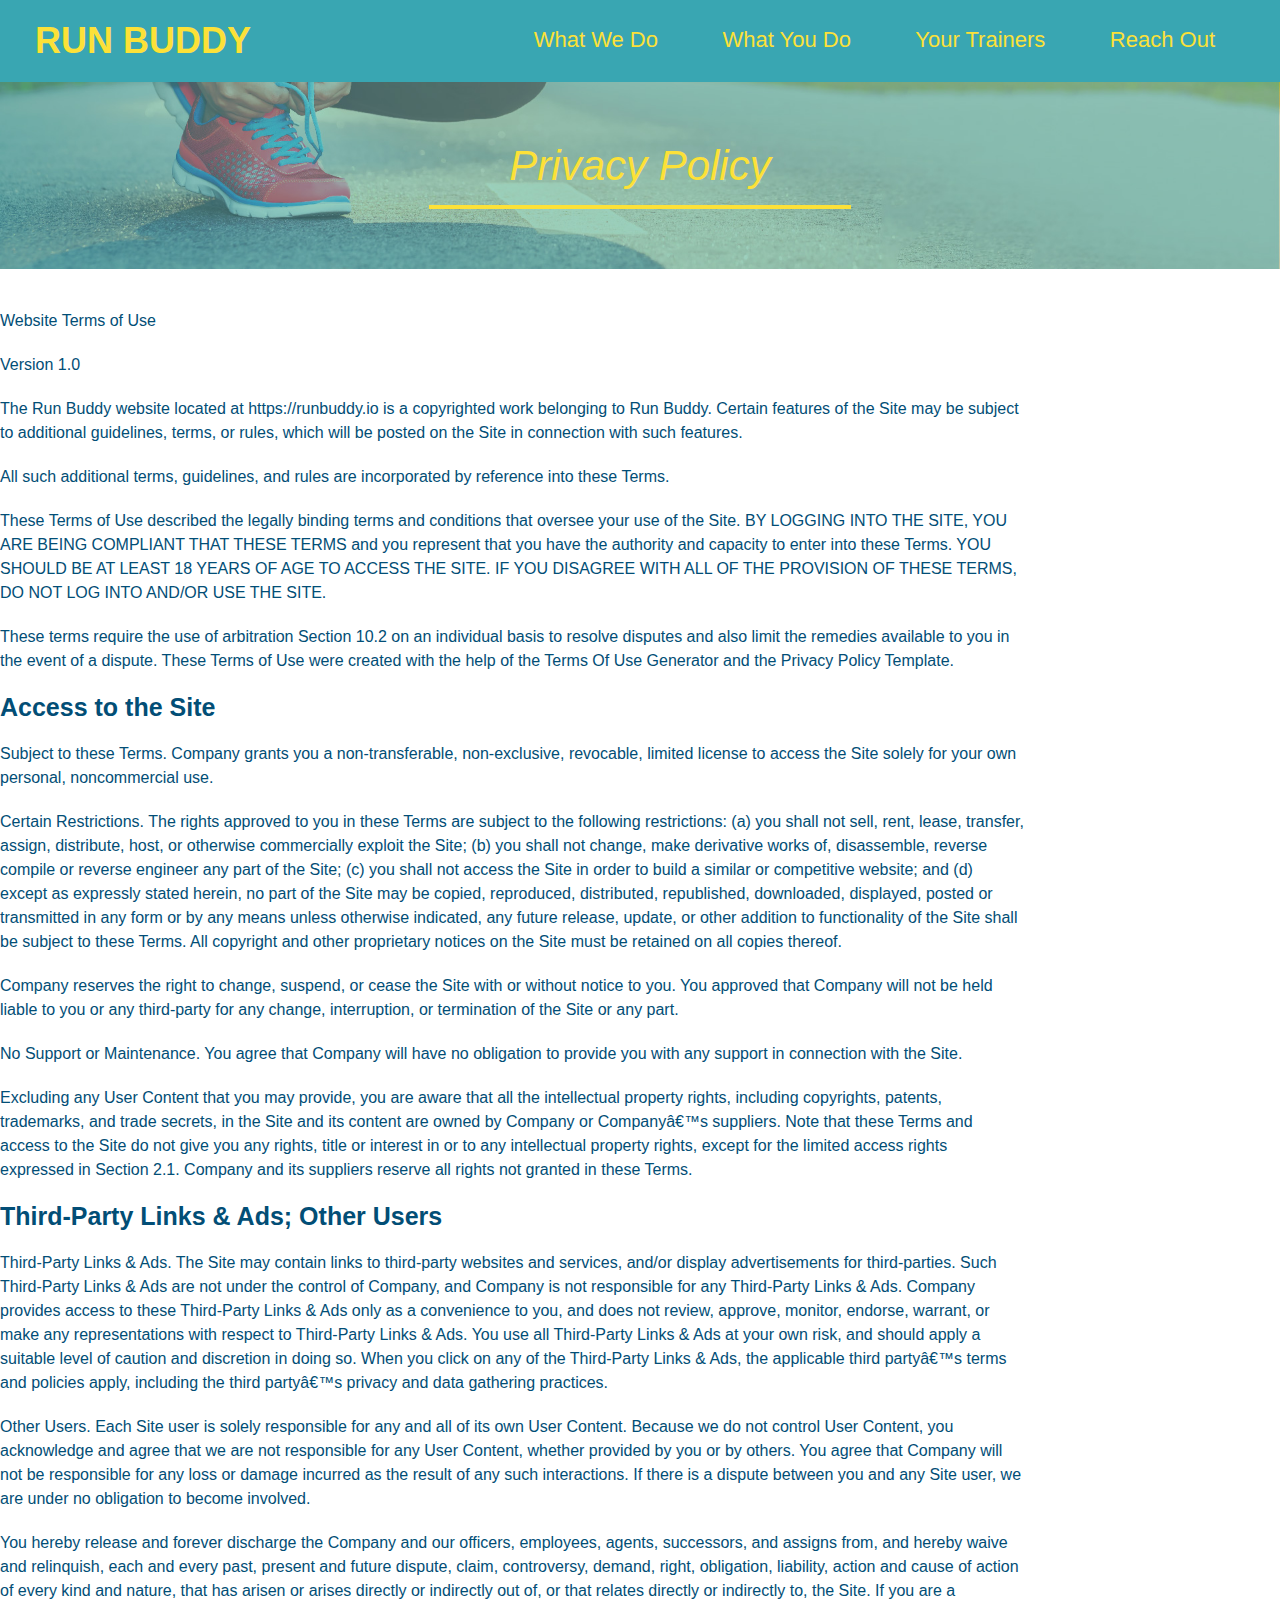
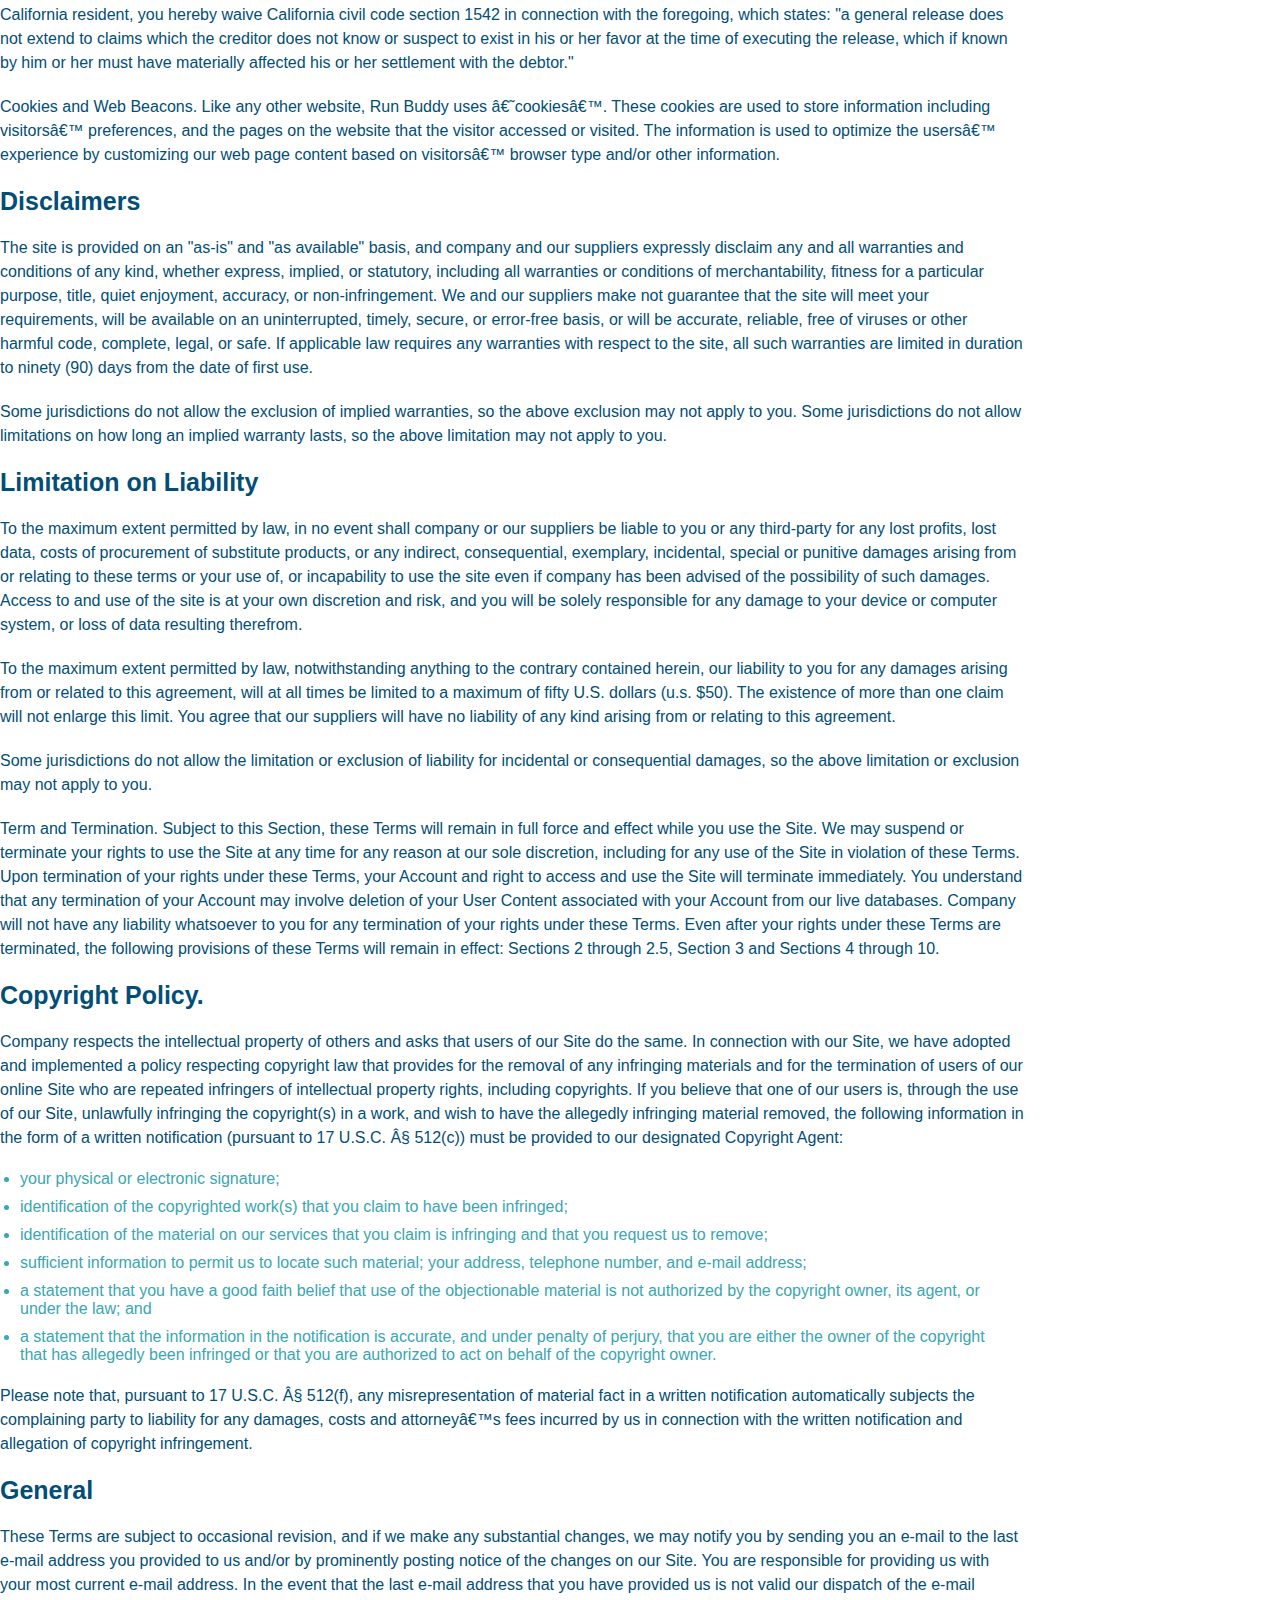
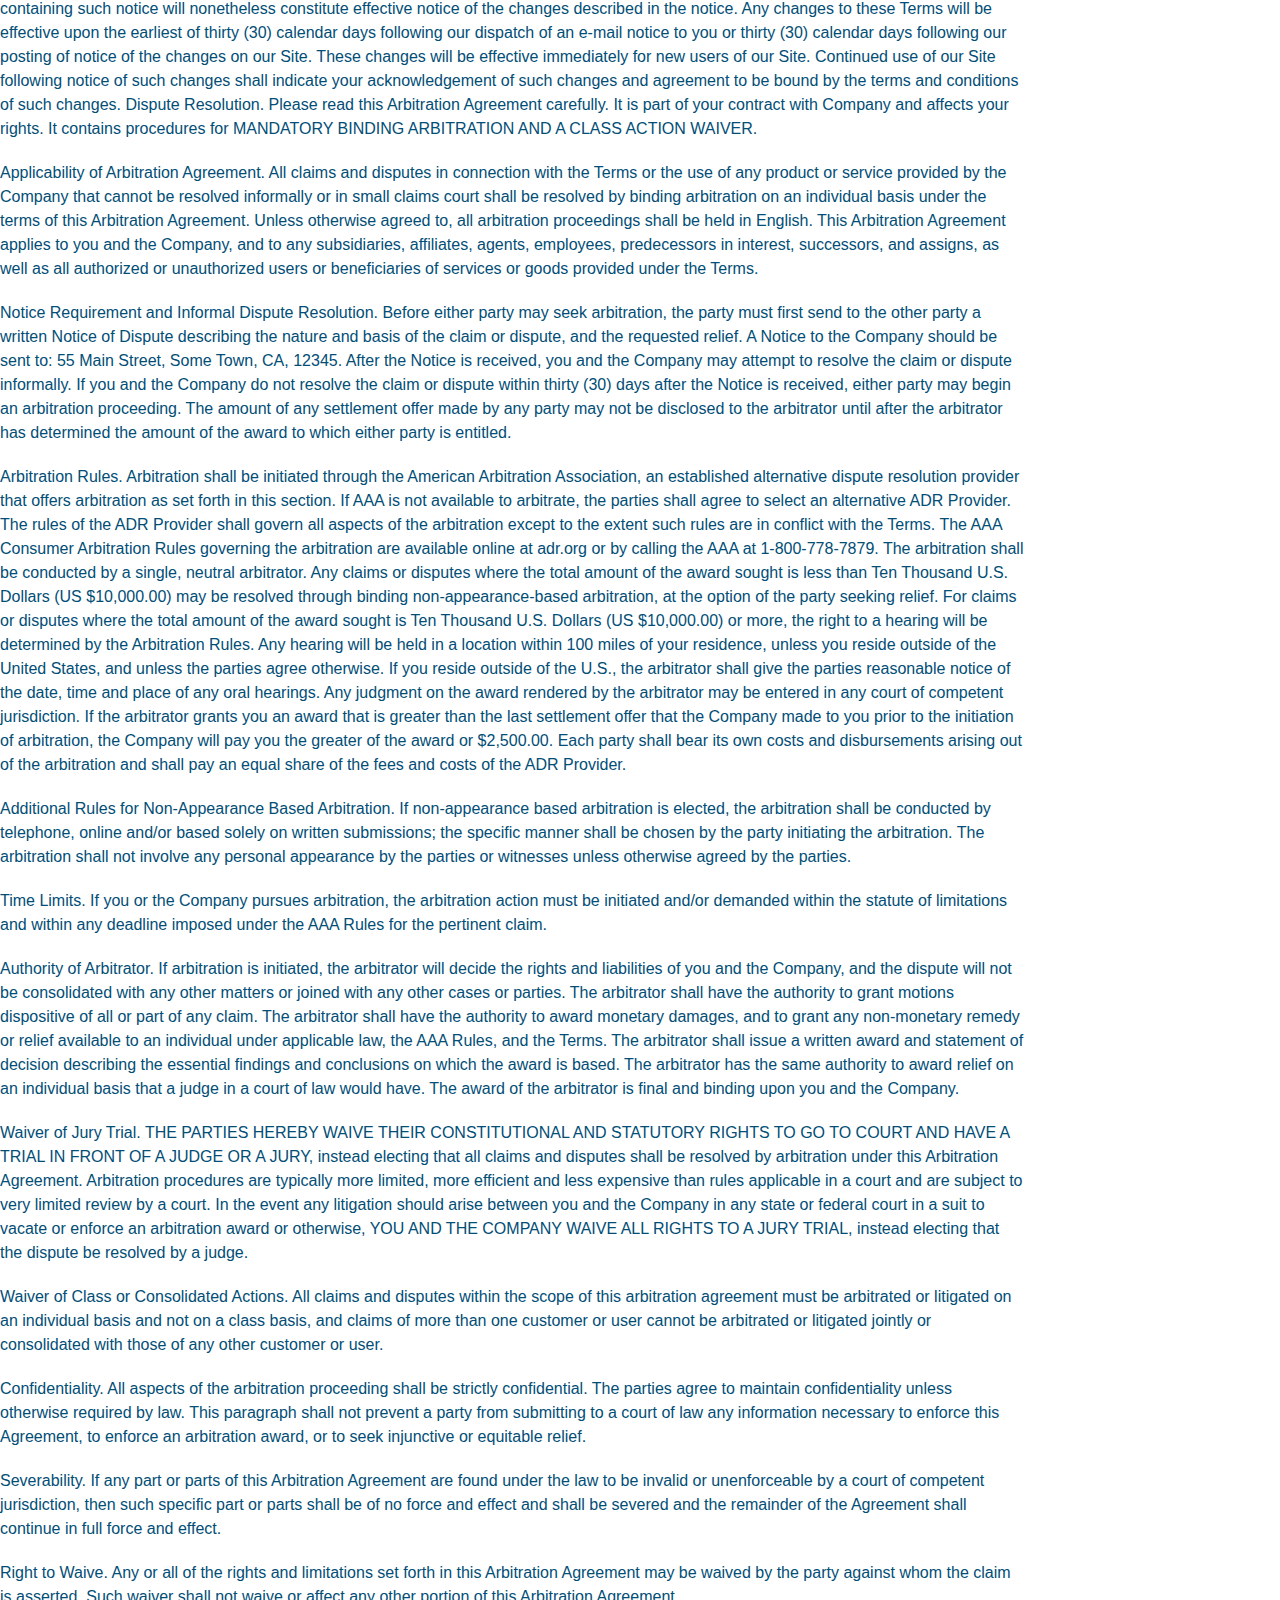
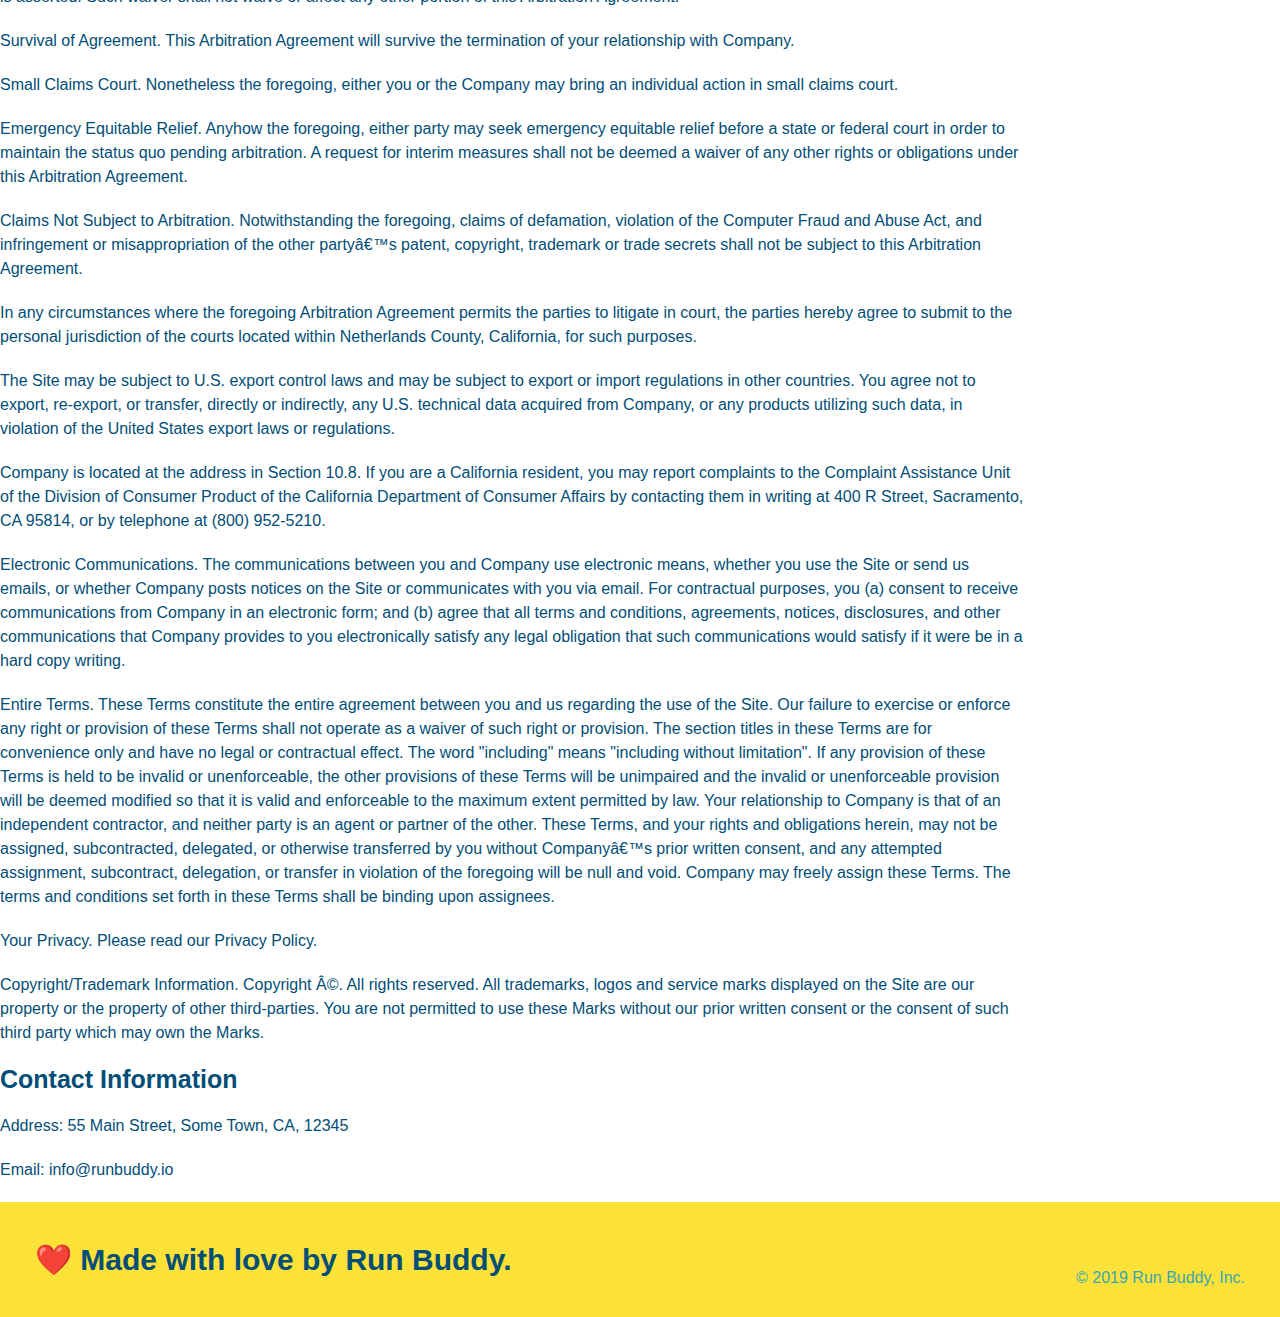
==== privacy-policy.html @ e4adf829 "added privacy-policy.html and secondary-styles.css" ====
<!DOCTYPE html>
<html lang="en">
  <head>
    <meta charset="UTF-8" />
    <title>Privacy Policy - Run Buddy</title>
    <link rel="stylesheet" href="./assets/css/style.css" />
    <link rel="stylesheet" href="./assets/css/secondary-styles.css" />
  </head>
  <body>

    <header>
        <h1>
          <a href="/">
            RUN BUDDY
          </a>
        </h1>
        <nav>
          <!-- Unordered list element -->
          <ul>
            <!-- List item element-->
            <li>
              <!-- Anchor element -->
              <a href="./index.html#what-we-do">What We Do</a>
            </li>
            <li>
              <a href="./index.html#what-you-do">What You Do</a>
            </li>
            <li>
              <a href="./index.html#your-trainers">Your Trainers</a>
            </li>
            <li>
              <a href="./index.html#reach-out">Reach Out</a>
            </li>
          </ul>
        </nav>
      </header>

      <section class="hero">
        <h2 class="page-title">
            Privacy Policy
        </h2>
      </section>

      <article class="secondary-content">
        <p>
            Website Terms of Use
          </p>
    
          <p>
            Version 1.0
          </p>
    
          <p>
            The Run Buddy website located at https://runbuddy.io is a copyrighted work belonging to Run Buddy. Certain
            features of the Site may be subject to additional guidelines, terms, or rules, which will be posted on the Site
            in connection with such features.
          </p>
    
          <p>
            All such additional terms, guidelines, and rules are incorporated by reference into these Terms.
          </p>
    
          <p>
            These Terms of Use described the legally binding terms and conditions that oversee your use of the Site. BY
            LOGGING INTO THE SITE, YOU ARE BEING COMPLIANT THAT THESE TERMS and you represent that you have the authority
            and capacity to enter into these Terms. YOU SHOULD BE AT LEAST 18 YEARS OF AGE TO ACCESS THE SITE. IF YOU
            DISAGREE WITH ALL OF THE PROVISION OF THESE TERMS, DO NOT LOG INTO AND/OR USE THE SITE.
          </p>
    
          <p>
            These terms require the use of arbitration Section 10.2 on an individual basis to resolve disputes and also
            limit the remedies available to you in the event of a dispute. These Terms of Use were created with the help of
            the Terms Of Use Generator and the Privacy Policy Template.
          </p>
    
          <h3>
            Access to the Site
          </h3>
    
          <p>
            Subject to these Terms. Company grants you a non-transferable, non-exclusive, revocable, limited license to
            access the Site solely for your own personal, noncommercial use.
          </p>
    
          <p>
            Certain Restrictions. The rights approved to you in these Terms are subject to the following restrictions: (a)
            you shall not sell, rent, lease, transfer, assign, distribute, host, or otherwise commercially exploit the Site;
            (b) you shall not change, make derivative works of, disassemble, reverse compile or reverse engineer any part of
            the Site; (c) you shall not access the Site in order to build a similar or competitive website; and (d) except
            as expressly stated herein, no part of the Site may be copied, reproduced, distributed, republished, downloaded,
            displayed, posted or transmitted in any form or by any means unless otherwise indicated, any future release,
            update, or other addition to functionality of the Site shall be subject to these Terms. All copyright and other
            proprietary notices on the Site must be retained on all copies thereof.
          </p>
    
          <p>
            Company reserves the right to change, suspend, or cease the Site with or without notice to you. You approved
            that Company will not be held liable to you or any third-party for any change, interruption, or termination of
            the Site or any part.
          </p>
    
          <p>
            No Support or Maintenance. You agree that Company will have no obligation to provide you with any support in
            connection with the Site.
          </p>
    
          <p>
            Excluding any User Content that you may provide, you are aware that all the intellectual property rights,
            including copyrights, patents, trademarks, and trade secrets, in the Site and its content are owned by Company
            or Companyâ€™s suppliers. Note that these Terms and access to the Site do not give you any rights, title or
            interest in or to any intellectual property rights, except for the limited access rights expressed in Section
            2.1. Company and its suppliers reserve all rights not granted in these Terms.
          </p>
    
          <h3>
            Third-Party Links &amp; Ads; Other Users
          </h3>
    
          <p>
            Third-Party Links &amp; Ads. The Site may contain links to third-party websites and services, and/or display
            advertisements for third-parties. Such Third-Party Links &amp; Ads are not under the control of Company, and Company
            is not responsible for any Third-Party Links &amp; Ads. Company provides access to these Third-Party Links &amp; Ads
            only as a convenience to you, and does not review, approve, monitor, endorse, warrant, or make any
            representations with respect to Third-Party Links &amp; Ads. You use all Third-Party Links &amp; Ads at your own risk,
            and should apply a suitable level of caution and discretion in doing so. When you click on any of the
            Third-Party Links &amp; Ads, the applicable third partyâ€™s terms and policies apply, including the third partyâ€™s
            privacy and data gathering practices.
          </p>
    
          <p>
            Other Users. Each Site user is solely responsible for any and all of its own User Content. Because we do not
            control User Content, you acknowledge and agree that we are not responsible for any User Content, whether
            provided by you or by others. You agree that Company will not be responsible for any loss or damage incurred as
            the result of any such interactions. If there is a dispute between you and any Site user, we are under no
            obligation to become involved.
          </p>
    
          <p>
            You hereby release and forever discharge the Company and our officers, employees, agents, successors, and
            assigns from, and hereby waive and relinquish, each and every past, present and future dispute, claim,
            controversy, demand, right, obligation, liability, action and cause of action of every kind and nature, that has
            arisen or arises directly or indirectly out of, or that relates directly or indirectly to, the Site. If you are
            a California resident, you hereby waive California civil code section 1542 in connection with the foregoing,
            which states: "a general release does not extend to claims which the creditor does not know or suspect to exist
            in his or her favor at the time of executing the release, which if known by him or her must have materially
            affected his or her settlement with the debtor."
          </p>
    
          <p>
            Cookies and Web Beacons. Like any other website, Run Buddy uses â€˜cookiesâ€™. These cookies are used to store
            information including visitorsâ€™ preferences, and the pages on the website that the visitor accessed or visited.
            The information is used to optimize the usersâ€™ experience by customizing our web page content based on visitorsâ€™
            browser type and/or other information.
          </p>
    
          <h3>
            Disclaimers
          </h3>
    
          <p>
            The site is provided on an "as-is" and "as available" basis, and company and our suppliers expressly disclaim
            any and all warranties and conditions of any kind, whether express, implied, or statutory, including all
            warranties or conditions of merchantability, fitness for a particular purpose, title, quiet enjoyment, accuracy,
            or non-infringement. We and our suppliers make not guarantee that the site will meet your requirements, will be
            available on an uninterrupted, timely, secure, or error-free basis, or will be accurate, reliable, free of
            viruses or other harmful code, complete, legal, or safe. If applicable law requires any warranties with respect
            to the site, all such warranties are limited in duration to ninety (90) days from the date of first use.
          </p>
    
          <p>
            Some jurisdictions do not allow the exclusion of implied warranties, so the above exclusion may not apply to
            you. Some jurisdictions do not allow limitations on how long an implied warranty lasts, so the above limitation
            may not apply to you.
          </p>
    
          <h3>
            Limitation on Liability
          </h3>
    
          <p>
            To the maximum extent permitted by law, in no event shall company or our suppliers be liable to you or any
            third-party for any lost profits, lost data, costs of procurement of substitute products, or any indirect,
            consequential, exemplary, incidental, special or punitive damages arising from or relating to these terms or
            your use of, or incapability to use the site even if company has been advised of the possibility of such
            damages. Access to and use of the site is at your own discretion and risk, and you will be solely responsible
            for any damage to your device or computer system, or loss of data resulting therefrom.
          </p>
    
          <p>
            To the maximum extent permitted by law, notwithstanding anything to the contrary contained herein, our liability
            to you for any damages arising from or related to this agreement, will at all times be limited to a maximum of
            fifty U.S. dollars (u.s. $50). The existence of more than one claim will not enlarge this limit. You agree that
            our suppliers will have no liability of any kind arising from or relating to this agreement.
          </p>
    
          <p>
            Some jurisdictions do not allow the limitation or exclusion of liability for incidental or consequential
            damages, so the above limitation or exclusion may not apply to you.
          </p>
    
          <p>
            Term and Termination. Subject to this Section, these Terms will remain in full force and effect while you use
            the Site. We may suspend or terminate your rights to use the Site at any time for any reason at our sole
            discretion, including for any use of the Site in violation of these Terms. Upon termination of your rights under
            these Terms, your Account and right to access and use the Site will terminate immediately. You understand that
            any termination of your Account may involve deletion of your User Content associated with your Account from our
            live databases. Company will not have any liability whatsoever to you for any termination of your rights under
            these Terms. Even after your rights under these Terms are terminated, the following provisions of these Terms
            will remain in effect: Sections 2 through 2.5, Section 3 and Sections 4 through 10.
          </p>
    
          <h3>
            Copyright Policy.
          </h3>
    
          <p>
            Company respects the intellectual property of others and asks that users of our Site do the same. In connection
            with our Site, we have adopted and implemented a policy respecting copyright law that provides for the removal
            of any infringing materials and for the termination of users of our online Site who are repeated infringers of
            intellectual property rights, including copyrights. If you believe that one of our users is, through the use of
            our Site, unlawfully infringing the copyright(s) in a work, and wish to have the allegedly infringing material
            removed, the following information in the form of a written notification (pursuant to 17 U.S.C. Â§ 512(c)) must
            be provided to our designated Copyright Agent:
          </p>
    
          <ul>
            <li>
              your physical or electronic signature;
            </li>
            <li>
              identification of the copyrighted work(s) that you claim to have been infringed;
            </li>
            <li>
              identification of the material on our services that you claim is infringing and that you request us to remove;
            </li>
            <li>
              sufficient information to permit us to locate such material; your address, telephone number, and e-mail
              address;
            </li>
            <li>
              a statement that you have a good faith belief that use of the objectionable material is not authorized by the
              copyright owner, its agent, or under the law; and
            </li>
            <li>
              a statement that the information in the notification is accurate, and under penalty of perjury, that you are
              either the owner of the copyright that has allegedly been infringed or that you are authorized to act on
              behalf of the copyright owner.
            </li>
          </ul>
    
          <p>
            Please note that, pursuant to 17 U.S.C. Â§ 512(f), any misrepresentation of material fact in a written
            notification automatically subjects the complaining party to liability for any damages, costs and attorneyâ€™s
            fees incurred by us in connection with the written notification and allegation of copyright infringement.
          </p>
    
          <h3>
            General
          </h3>
    
          <p>
            These Terms are subject to occasional revision, and if we make any substantial changes, we may notify you by
            sending you an e-mail to the last e-mail address you provided to us and/or by prominently posting notice of the
            changes on our Site. You are responsible for providing us with your most current e-mail address. In the event
            that the last e-mail address that you have provided us is not valid our dispatch of the e-mail containing such
            notice will nonetheless constitute effective notice of the changes described in the notice. Any changes to these
            Terms will be effective upon the earliest of thirty (30) calendar days following our dispatch of an e-mail
            notice to you or thirty (30) calendar days following our posting of notice of the changes on our Site. These
            changes will be effective immediately for new users of our Site. Continued use of our Site following notice of
            such changes shall indicate your acknowledgement of such changes and agreement to be bound by the terms and
            conditions of such changes. Dispute Resolution. Please read this Arbitration Agreement carefully. It is part of
            your contract with Company and affects your rights. It contains procedures for MANDATORY BINDING ARBITRATION AND
            A CLASS ACTION WAIVER.
          </p>
    
          <p>
            Applicability of Arbitration Agreement. All claims and disputes in connection with the Terms or the use of any
            product or service provided by the Company that cannot be resolved informally or in small claims court shall be
            resolved by binding arbitration on an individual basis under the terms of this Arbitration Agreement. Unless
            otherwise agreed to, all arbitration proceedings shall be held in English. This Arbitration Agreement applies to
            you and the Company, and to any subsidiaries, affiliates, agents, employees, predecessors in interest,
            successors, and assigns, as well as all authorized or unauthorized users or beneficiaries of services or goods
            provided under the Terms.
          </p>
    
          <p>
            Notice Requirement and Informal Dispute Resolution. Before either party may seek arbitration, the party must
            first send to the other party a written Notice of Dispute describing the nature and basis of the claim or
            dispute, and the requested relief. A Notice to the Company should be sent to: 55 Main Street, Some Town, CA,
            12345. After the Notice is received, you and the Company may attempt to resolve the claim or dispute informally.
            If you and the Company do not resolve the claim or dispute within thirty (30) days after the Notice is received,
            either party may begin an arbitration proceeding. The amount of any settlement offer made by any party may not
            be disclosed to the arbitrator until after the arbitrator has determined the amount of the award to which either
            party is entitled.
          </p>
    
          <p>
            Arbitration Rules. Arbitration shall be initiated through the American Arbitration Association, an established
            alternative dispute resolution provider that offers arbitration as set forth in this section. If AAA is not
            available to arbitrate, the parties shall agree to select an alternative ADR Provider. The rules of the ADR
            Provider shall govern all aspects of the arbitration except to the extent such rules are in conflict with the
            Terms. The AAA Consumer Arbitration Rules governing the arbitration are available online at adr.org or by
            calling the AAA at 1-800-778-7879. The arbitration shall be conducted by a single, neutral arbitrator. Any
            claims or disputes where the total amount of the award sought is less than Ten Thousand U.S. Dollars (US
            $10,000.00) may be resolved through binding non-appearance-based arbitration, at the option of the party seeking
            relief. For claims or disputes where the total amount of the award sought is Ten Thousand U.S. Dollars (US
            $10,000.00) or more, the right to a hearing will be determined by the Arbitration Rules. Any hearing will be
            held in a location within 100 miles of your residence, unless you reside outside of the United States, and
            unless the parties agree otherwise. If you reside outside of the U.S., the arbitrator shall give the parties
            reasonable notice of the date, time and place of any oral hearings. Any judgment on the award rendered by the
            arbitrator may be entered in any court of competent jurisdiction. If the arbitrator grants you an award that is
            greater than the last settlement offer that the Company made to you prior to the initiation of arbitration, the
            Company will pay you the greater of the award or $2,500.00. Each party shall bear its own costs and
            disbursements arising out of the arbitration and shall pay an equal share of the fees and costs of the ADR
            Provider.
          </p>
    
          <p>
            Additional Rules for Non-Appearance Based Arbitration. If non-appearance based arbitration is elected, the
            arbitration shall be conducted by telephone, online and/or based solely on written submissions; the specific
            manner shall be chosen by the party initiating the arbitration. The arbitration shall not involve any personal
            appearance by the parties or witnesses unless otherwise agreed by the parties.
          </p>
    
          <p>
            Time Limits. If you or the Company pursues arbitration, the arbitration action must be initiated and/or demanded
            within the statute of limitations and within any deadline imposed under the AAA Rules for the pertinent claim.
          </p>
    
          <p>
            Authority of Arbitrator. If arbitration is initiated, the arbitrator will decide the rights and liabilities of
            you and the Company, and the dispute will not be consolidated with any other matters or joined with any other
            cases or parties. The arbitrator shall have the authority to grant motions dispositive of all or part of any
            claim. The arbitrator shall have the authority to award monetary damages, and to grant any non-monetary remedy
            or relief available to an individual under applicable law, the AAA Rules, and the Terms. The arbitrator shall
            issue a written award and statement of decision describing the essential findings and conclusions on which the
            award is based. The arbitrator has the same authority to award relief on an individual basis that a judge in a
            court of law would have. The award of the arbitrator is final and binding upon you and the Company.
          </p>
    
          <p>
            Waiver of Jury Trial. THE PARTIES HEREBY WAIVE THEIR CONSTITUTIONAL AND STATUTORY RIGHTS TO GO TO COURT AND HAVE
            A TRIAL IN FRONT OF A JUDGE OR A JURY, instead electing that all claims and disputes shall be resolved by
            arbitration under this Arbitration Agreement. Arbitration procedures are typically more limited, more efficient
            and less expensive than rules applicable in a court and are subject to very limited review by a court. In the
            event any litigation should arise between you and the Company in any state or federal court in a suit to vacate
            or enforce an arbitration award or otherwise, YOU AND THE COMPANY WAIVE ALL RIGHTS TO A JURY TRIAL, instead
            electing that the dispute be resolved by a judge.
          </p>
    
          <p>
            Waiver of Class or Consolidated Actions. All claims and disputes within the scope of this arbitration agreement
            must be arbitrated or litigated on an individual basis and not on a class basis, and claims of more than one
            customer or user cannot be arbitrated or litigated jointly or consolidated with those of any other customer or
            user.
          </p>
    
          <p>
            Confidentiality. All aspects of the arbitration proceeding shall be strictly confidential. The parties agree to
            maintain confidentiality unless otherwise required by law. This paragraph shall not prevent a party from
            submitting to a court of law any information necessary to enforce this Agreement, to enforce an arbitration
            award, or to seek injunctive or equitable relief.
          </p>
    
          <p>
            Severability. If any part or parts of this Arbitration Agreement are found under the law to be invalid or
            unenforceable by a court of competent jurisdiction, then such specific part or parts shall be of no force and
            effect and shall be severed and the remainder of the Agreement shall continue in full force and effect.
          </p>
    
          <p>
            Right to Waive. Any or all of the rights and limitations set forth in this Arbitration Agreement may be waived
            by the party against whom the claim is asserted. Such waiver shall not waive or affect any other portion of this
            Arbitration Agreement.
          </p>
    
          <p>
            Survival of Agreement. This Arbitration Agreement will survive the termination of your relationship with
            Company.
          </p>
    
          <p>
            Small Claims Court. Nonetheless the foregoing, either you or the Company may bring an individual action in small
            claims court.
          </p>
    
          <p>
            Emergency Equitable Relief. Anyhow the foregoing, either party may seek emergency equitable relief before a
            state or federal court in order to maintain the status quo pending arbitration. A request for interim measures
            shall not be deemed a waiver of any other rights or obligations under this Arbitration Agreement.
          </p>
    
          <p>
            Claims Not Subject to Arbitration. Notwithstanding the foregoing, claims of defamation, violation of the
            Computer Fraud and Abuse Act, and infringement or misappropriation of the other partyâ€™s patent, copyright,
            trademark or trade secrets shall not be subject to this Arbitration Agreement.
          </p>
    
          <p>
            In any circumstances where the foregoing Arbitration Agreement permits the parties to litigate in court, the
            parties hereby agree to submit to the personal jurisdiction of the courts located within Netherlands County,
            California, for such purposes.
          </p>
    
          <p>
            The Site may be subject to U.S. export control laws and may be subject to export or import regulations in other
            countries. You agree not to export, re-export, or transfer, directly or indirectly, any U.S. technical data
            acquired from Company, or any products utilizing such data, in violation of the United States export laws or
            regulations.
          </p>
    
          <p>
            Company is located at the address in Section 10.8. If you are a California resident, you may report complaints
            to the Complaint Assistance Unit of the Division of Consumer Product of the California Department of Consumer
            Affairs by contacting them in writing at 400 R Street, Sacramento, CA 95814, or by telephone at (800) 952-5210.
          </p>
    
          <p>
            Electronic Communications. The communications between you and Company use electronic means, whether you use the
            Site or send us emails, or whether Company posts notices on the Site or communicates with you via email. For
            contractual purposes, you (a) consent to receive communications from Company in an electronic form; and (b)
            agree that all terms and conditions, agreements, notices, disclosures, and other communications that Company
            provides to you electronically satisfy any legal obligation that such communications would satisfy if it were be
            in a hard copy writing.
          </p>
    
          <p>
            Entire Terms. These Terms constitute the entire agreement between you and us regarding the use of the Site. Our
            failure to exercise or enforce any right or provision of these Terms shall not operate as a waiver of such right
            or provision. The section titles in these Terms are for convenience only and have no legal or contractual
            effect. The word "including" means "including without limitation". If any provision of these Terms is held to be
            invalid or unenforceable, the other provisions of these Terms will be unimpaired and the invalid or
            unenforceable provision will be deemed modified so that it is valid and enforceable to the maximum extent
            permitted by law. Your relationship to Company is that of an independent contractor, and neither party is an
            agent or partner of the other. These Terms, and your rights and obligations herein, may not be assigned,
            subcontracted, delegated, or otherwise transferred by you without Companyâ€™s prior written consent, and any
            attempted assignment, subcontract, delegation, or transfer in violation of the foregoing will be null and void.
            Company may freely assign these Terms. The terms and conditions set forth in these Terms shall be binding upon
            assignees.
          </p>
    
          <p>
            Your Privacy. Please read our Privacy Policy.
          </p>
    
          <p>
            Copyright/Trademark Information. Copyright Â©. All rights reserved. All trademarks, logos and service marks
            displayed on the Site are our property or the property of other third-parties. You are not permitted to use
            these Marks without our prior written consent or the consent of such third party which may own the Marks.
          </p>
    
          <h3>
            Contact Information
          </h3>
    
          <p>
            Address: 55 Main Street, Some Town, CA, 12345
          </p>
    
          <p>
            Email: info@runbuddy.io
          </p>
      </article>

      <footer>
        <h2>❤️ Made with love by Run Buddy.</h2>
        <div>
          <br />
          &copy; 2019 Run Buddy, Inc.
        </div>
      </footer>

  </body>
</html>
---- assets/css/style.css ----
* {
  margin: 0;
  padding: 0;
  box-sizing: border-box;
}

body {
  /* more on this crazy alphanumerical value in a minute! */
  color: #39a6b2;
  font-family: Helvetica, Arial, sans-serif;
}

/* apply styles to <header> */
header {
  padding: 20px 35px;
  background-color: #39a6b2;
}

header h1 {
  font-weight: bold;
  font-size: 36px;
  color: #fce138;
  margin: 0;
  display: inline;
}
header a {
  text-decoration: none;
  color: #fce138;
}

header nav {
  float: right;
  margin: 7px 0;
}

header nav ul li {
  display: inline;
}

header nav ul li a {
  margin: 0 30px;
  font-weight: lighter;
  font-size: 22px;
}

footer {
  background: #fce138;
  width: 100%;
  padding: 40px 35px;
}

footer h2 {
  display: inline;
  color: #024e76;
  font-size: 30px;
  margin: 0;
}

footer div {
  float: right;
  line-height: 1.5;
  text-align: right;
}

footer a {
  color: #024e76;
}

section {
  padding: 60px;
}

/* Hero Style Start */
.hero {
  background-image: url('../images/hero-bg.jpg');
  height: 600px;
  background-size: cover;
  background-position: center;
  position: relative;
}
/* Hero Style End */

.hero-form {
  border: 3px solid #024e76;
  background-color: #fce138;
  padding: 20px;
  width: 500px;
  color: #024e76;
  position: absolute;
  bottom: 120px;
  right: 140px;
}

.hero-form h3 {
  font-size: 24px;
  margin: 0;
}
.hero-form p {
  margin: 5px 0 15px 0;
}

.form-input {
  border: 1px solid #024e76;
  display: block;
  padding: 7px 15px;
  font-size: 16px;
  color: #024e76;
  width: 100%;
  margin-bottom: 15px;
}

.hero-form label {
  margin: 0 5px;
}

.hero-form button {
  color: #fce138;
  background-color: #024e76;
  border: none;
  padding: 10px 20px;
  font-size: 16px;
}

.intro {
  text-align: center;
}

.intro p {
  line-height: 1.7;
  color: #39a6b2;
  width: 80%;
  font-size: 20px;
  margin: 0 auto;
}

.steps {
  text-align: center;
  background: #fce138;
}

.steps div {
  margin-bottom: 80px;
}

.steps img {
  width: 15%;
  margin: 10px 0;
}

.steps h3 {
  color: #024e76;
  font-size: 46px;
  margin-top: 10px;
}

.steps p {
  color: #39a6b2;
  font-size: 23px;
}

.steps span {
  font-size: 38px;
}

.section-title {
  font-size: 55px;
  color: #024e76;
  margin-bottom: 35px;
  padding: 0 100px 20px 100px;
  display: inline-block;
  border-bottom: 3px solid;
}

.primary-border {
  border-color: #fce138;
}

.secondary-border {
  border-color: #39a6b2;
}

.trainers {
  text-align: center;
}

.trainer {
  width: 900px;
  margin: 0 auto 30px auto;
  background: #024e76;
  color: #fce138;
  overflow: auto;
}

.trainer img {
  width: 35%;
  float: left;
}

.trainer-bio {
  padding: 35px;
  float: left;
  width: 65%;
}

.trainer-bio h3 {
  font-size: 32px;
  margin-bottom: 8px;
}

.trainer-bio h4 {
  font-weight: lighter;
  font-size: 26px;
  margin-bottom: 25px;
}

.trainer-bio p {
  font-size: 17px;
  line-height: 1.3;
}

.text-left {
  text-align: left;
}

.text-right {
  text-align: right;
}

.contact {
  text-align: center;
  background: #024e76
}
.contact h2 {
  color:#fce138
  
}

iframe {
  width: 400px;
  height: 400px;
}

.contact-info div {
  width: 410px;
  display: inline-block;
  vertical-align: top;
  text-align: left;
  margin: 30px 0 0 60px;
  color: white;
}

.contact-info h3 {
  color: #fce138;
  font-size: 32px;
}

.contact-info p, .contact-info address {
  margin: 20px 0;
  line-height: 1.5;
  font-size: 20px;
  font-style: normal;
}

.contact-info a {
  color: #fce138;
}
---- assets/css/secondary-styles.css ----
.hero {
    background-position: bottom;
    height: auto;
    text-align: center;
    margin-bottom: 40px;
  }

.page-title {
    color:#fce138;
    display: inline-block;
    border-bottom: 4px solid #fce138;
    padding: 0 80px 15px 80px;
    font-weight: normal;
    font-size: 42px;
    font-style: italic;
}   

.secondary-content {
    width: 80%;
    color: #024e76;
}

.secondary-content h3 {
    font-size: 25px;
    margin: 20px 0 20px 0;
}

.secondary-content p {
    font-size: 16px;
    line-height: 1.5;
    margin: 20px 0 20px 0;
}

.secondary-content ul {
    margin: 15px 20px 15px 20px
}

.secondary-content li {
    color: #39a6b2;
    margin: 10px 0 10px 0;
}
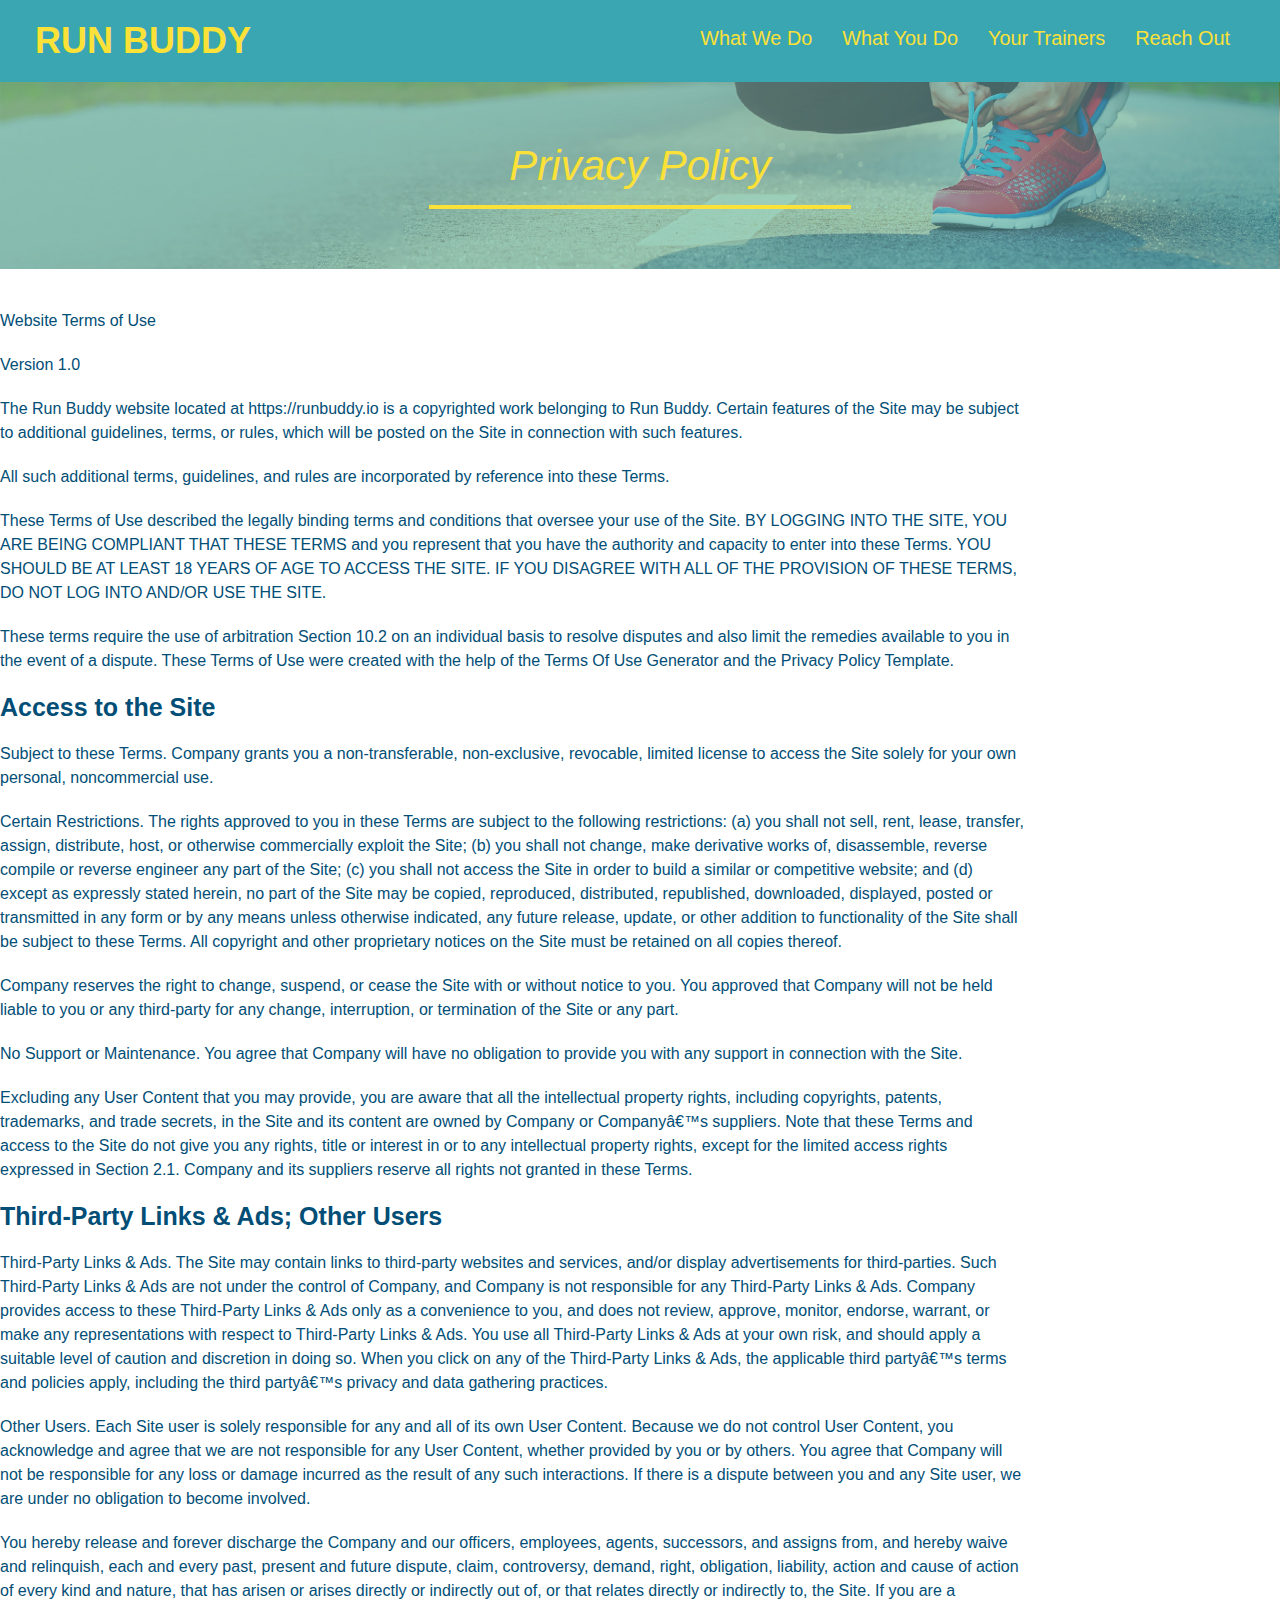
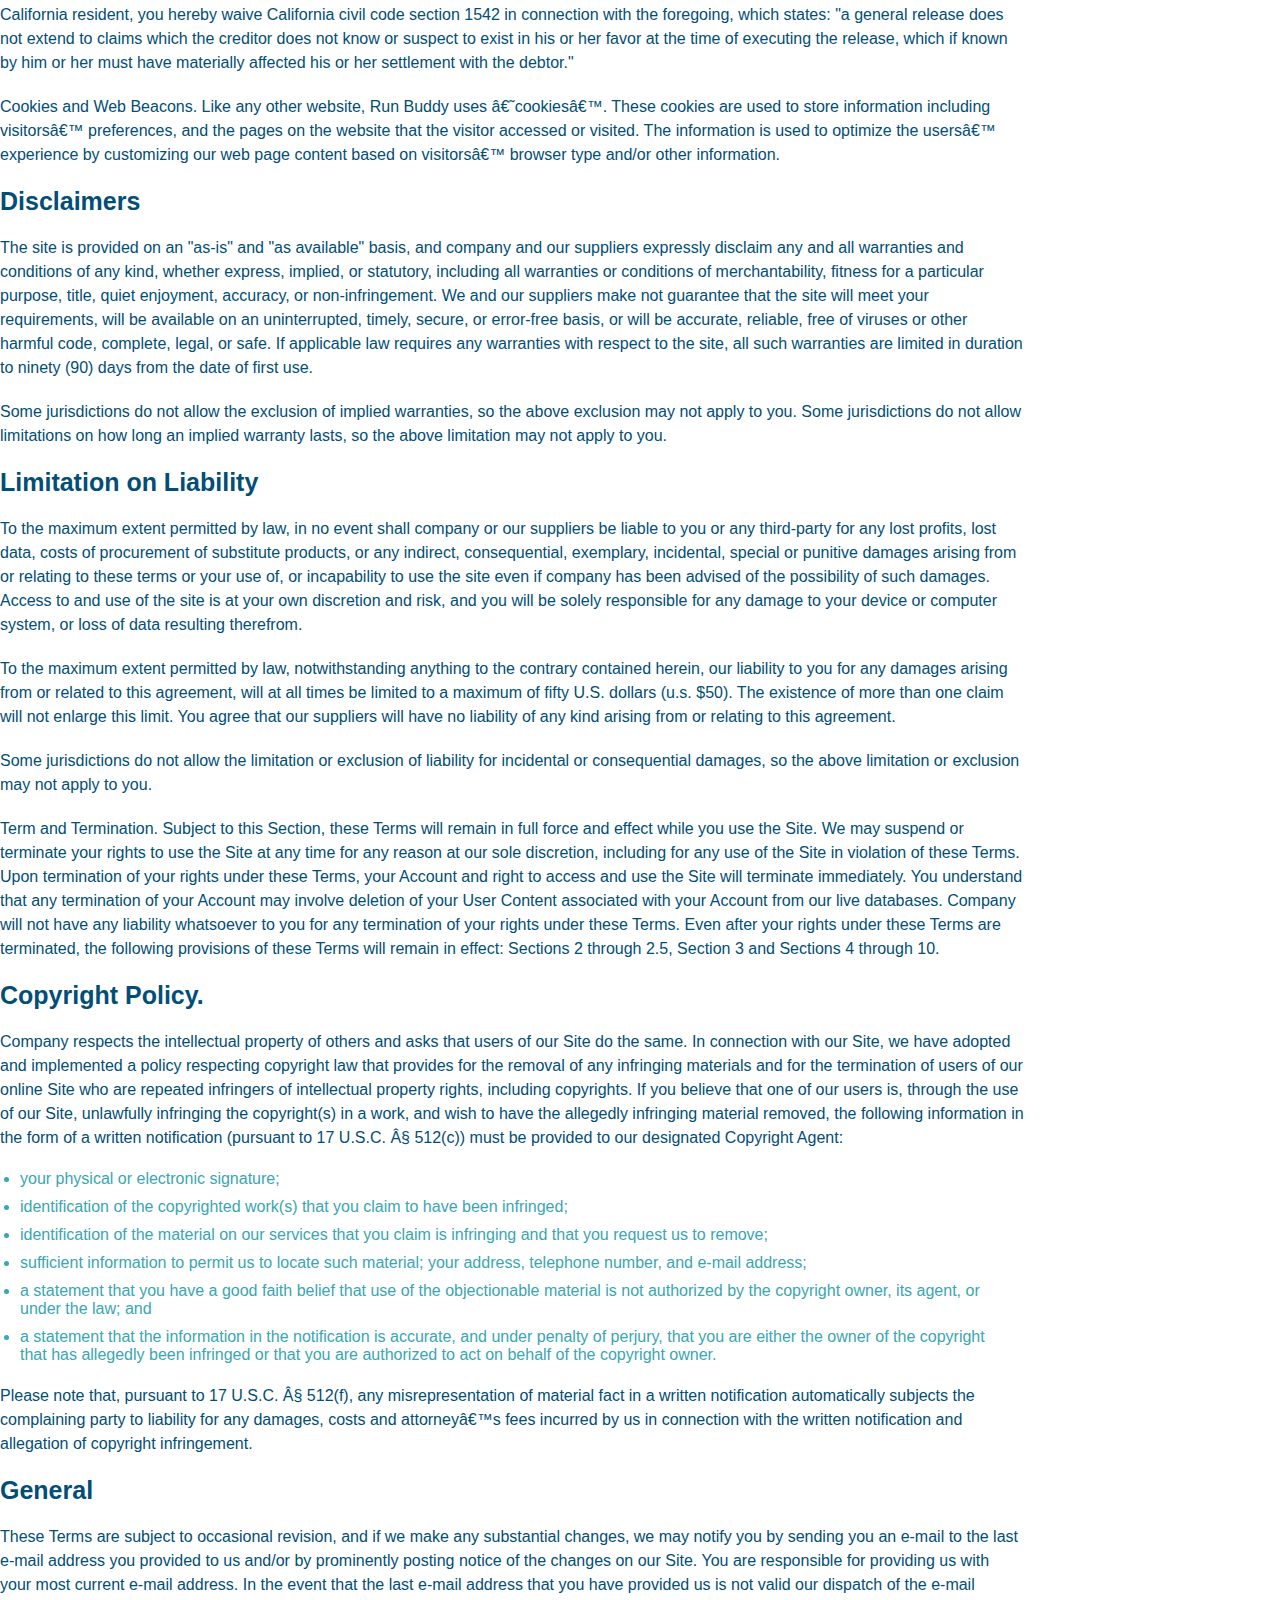
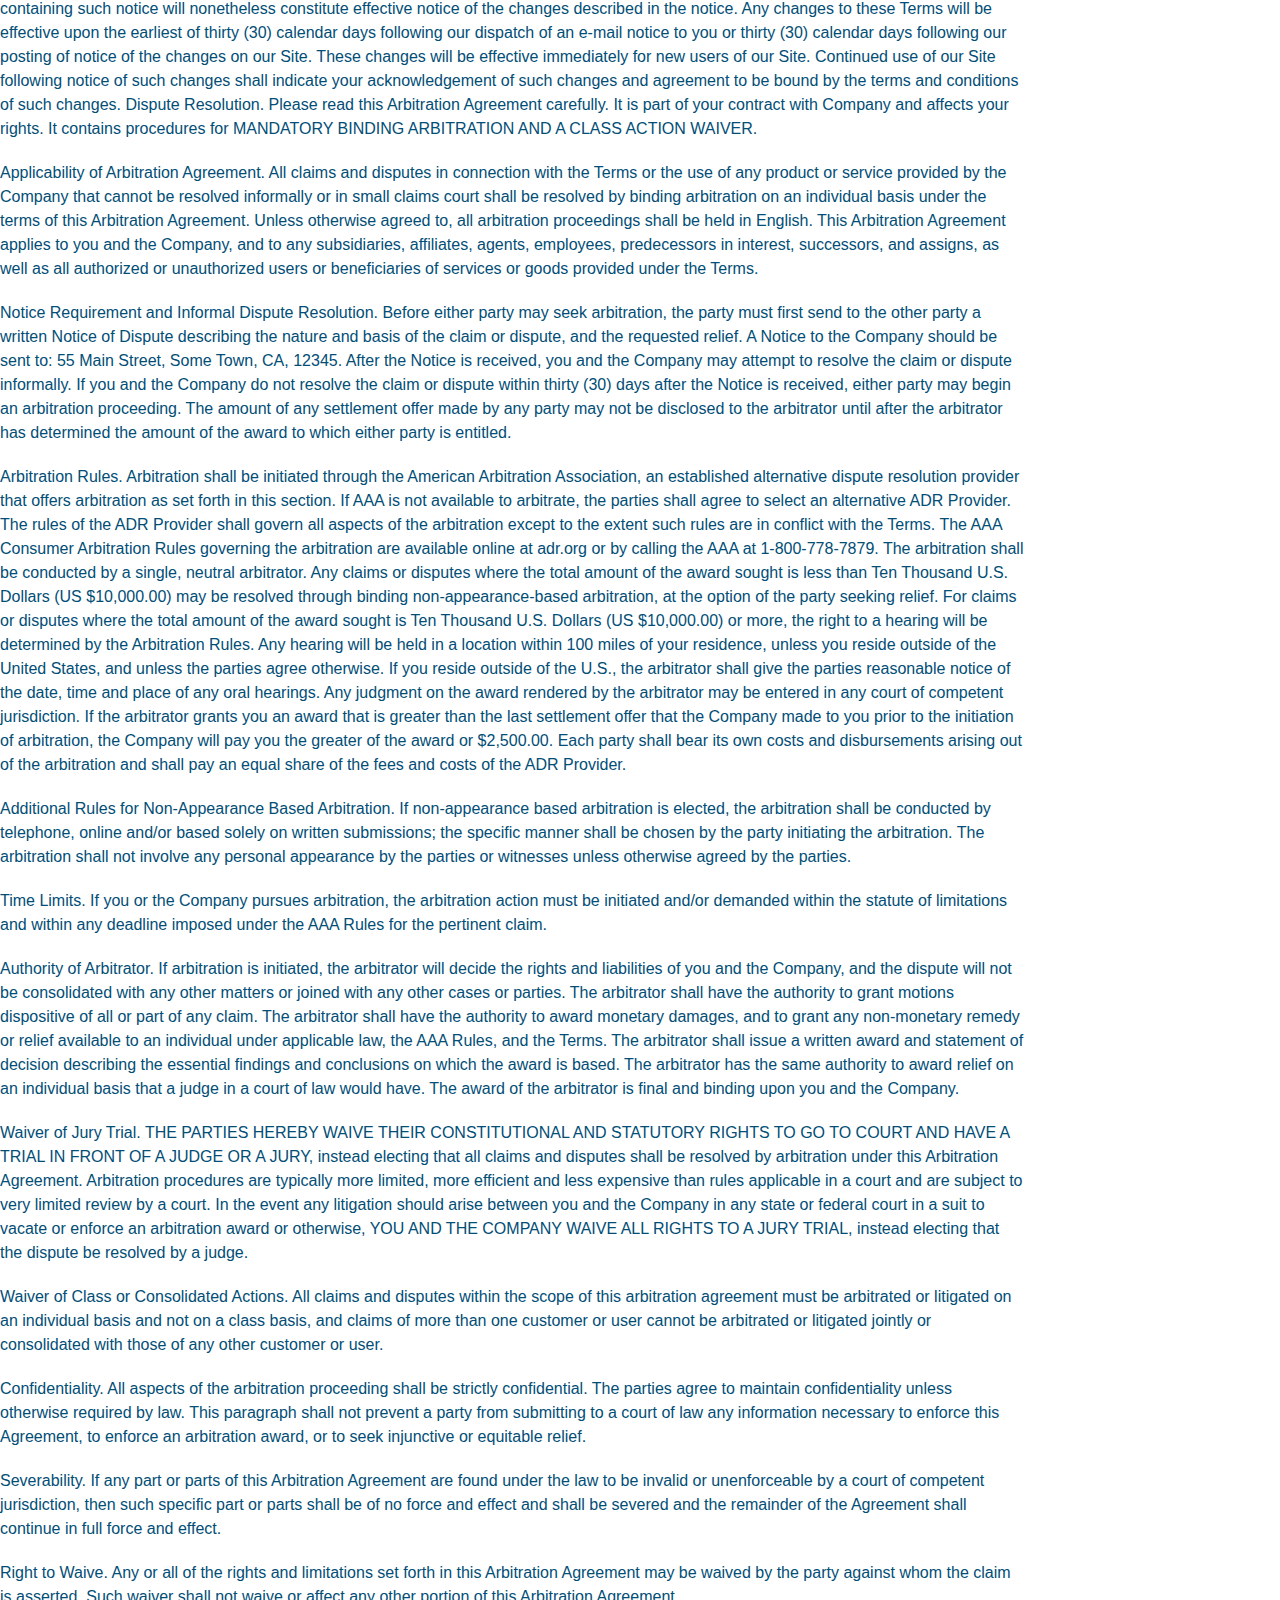
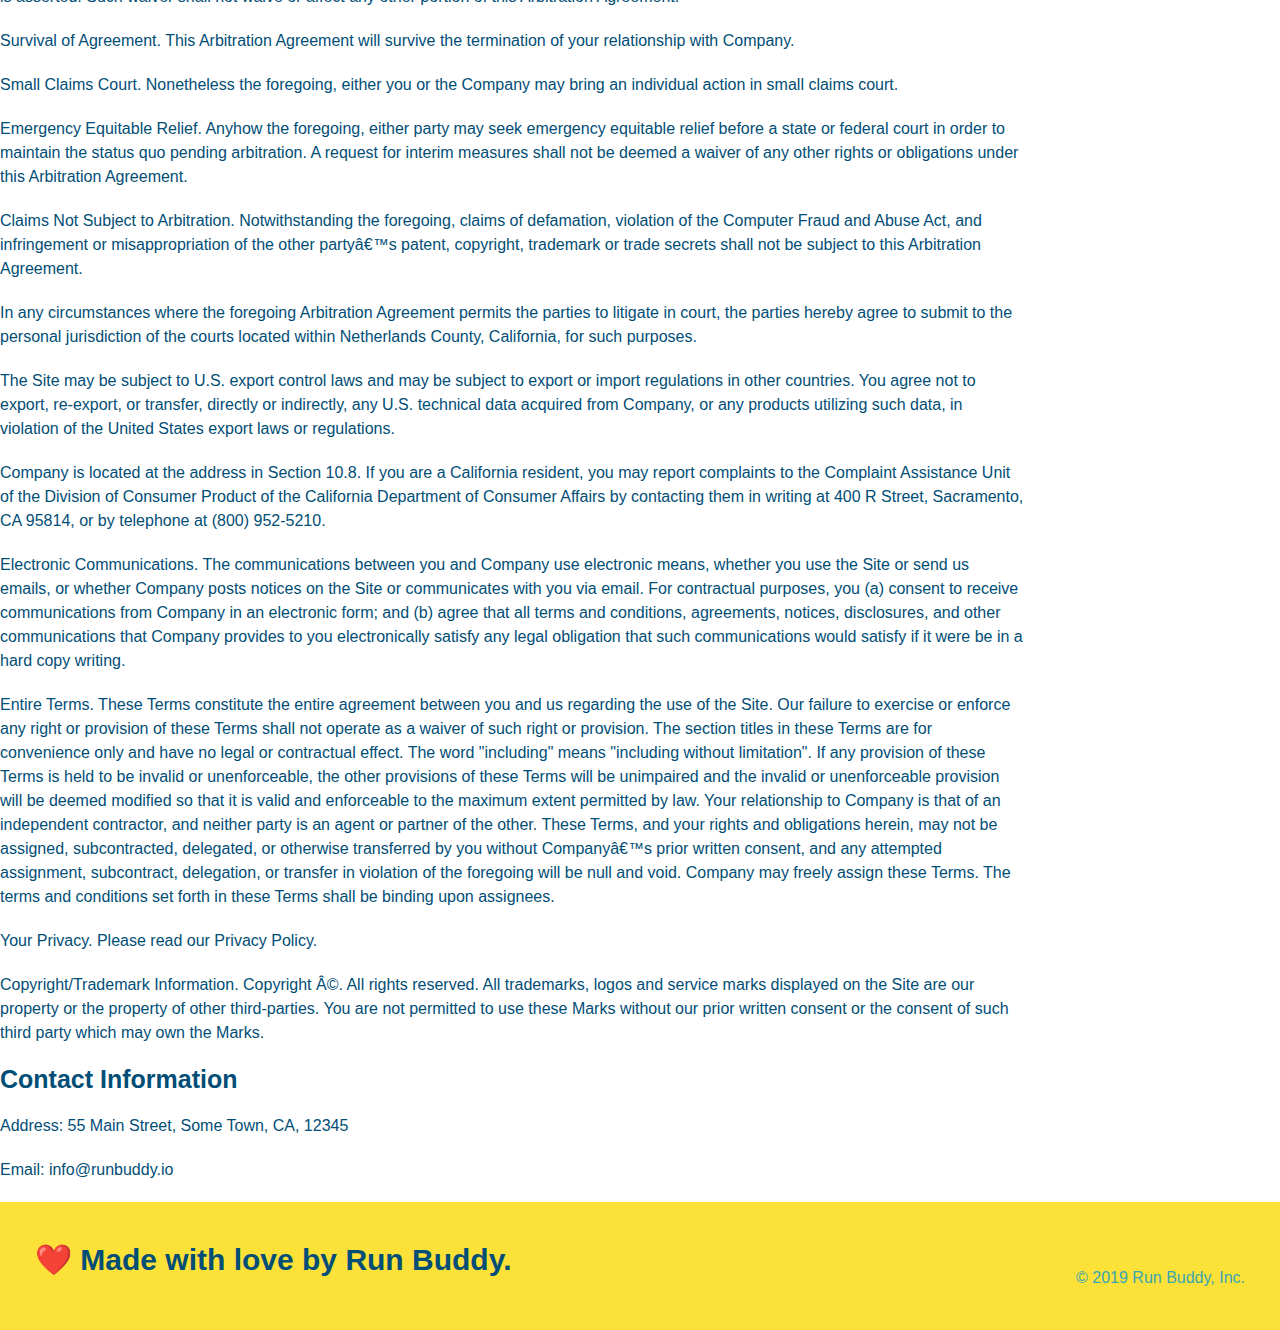
==== commit 756e650f: "added css media queries" ====
--- a/privacy-policy.html
+++ b/privacy-policy.html
@@ -1,7 +1,7 @@
 <!DOCTYPE html>
 <html lang="en">
   <head>
-    <meta charset="UTF-8" />
+    <meta name="viewport" content="width=device-width, initial-scale=1.0" charset="UTF-8" />
     <title>Privacy Policy - Run Buddy</title>
     <link rel="stylesheet" href="./assets/css/style.css" />
     <link rel="stylesheet" href="./assets/css/secondary-styles.css" />
--- a/assets/css/style.css
+++ b/assets/css/style.css
@@ -1,63 +1,76 @@
 * {
+  box-sizing: border-box;
   margin: 0;
   padding: 0;
-  box-sizing: border-box;
 }
 
 body {
-  /* more on this crazy alphanumerical value in a minute! */
   color: #39a6b2;
   font-family: Helvetica, Arial, sans-serif;
 }
 
-/* apply styles to <header> */
+
+/* HEADER / NAV BAR STYLES START */
+
 header {
   padding: 20px 35px;
   background-color: #39a6b2;
+  display: flex;
+  justify-content: space-between;
+  flex-wrap: wrap;
 }
 
 header h1 {
   font-weight: bold;
+  margin: 0;
   font-size: 36px;
   color: #fce138;
-  margin: 0;
-  display: inline;
-}
+}
+
 header a {
   text-decoration: none;
   color: #fce138;
 }
 
 header nav {
-  float: right;
   margin: 7px 0;
 }
 
-header nav ul li {
-  display: inline;
+header nav ul {
+  display: flex;
+  flex-wrap: wrap;
+  justify-content: space-between;
+  align-items: center;
+  list-style: none;
 }
 
 header nav ul li a {
-  margin: 0 30px;
+  padding: 10px 15px;
   font-weight: lighter;
-  font-size: 22px;
-}
-
+  font-size: 1.55vw;
+}
+
+/* HEADER / NAVBAR STYLES END */
+
+
+
+/* FOOTER STYLES START */
 footer {
   background: #fce138;
-  width: 100%;
   padding: 40px 35px;
+  display: flex;
+  justify-content: space-between;
+  flex-wrap: wrap;
+  width: 100%;
 }
 
 footer h2 {
-  display: inline;
   color: #024e76;
   font-size: 30px;
   margin: 0;
 }
 
 footer div {
-  float: right;
   line-height: 1.5;
   text-align: right;
 }
@@ -65,30 +78,46 @@
 footer a {
   color: #024e76;
 }
-
+/* END FOOTER STYLES */
+
+/* STYLE ALL SECTION TAGS */
 section {
   padding: 60px;
 }
 
-/* Hero Style Start */
+/* HERO STYLES START */
 .hero {
   background-image: url('../images/hero-bg.jpg');
-  height: 600px;
   background-size: cover;
   background-position: center;
-  position: relative;
-}
-/* Hero Style End */
+  display: flex;
+  justify-content: center;
+  flex-wrap: wrap;
+  align-items: flex-start;
+}
+
+.hero-cta {
+  width: 35%;
+  text-align: right;
+  margin: 3.5%;
+  color: #fff;
+  font-size: 18px;
+  line-height: 1.2;
+}
+
+.hero-cta h2 {
+  font-style: italic;
+  font-size: 55px;
+  color: #fce138;
+}
 
 .hero-form {
   border: 3px solid #024e76;
   background-color: #fce138;
   padding: 20px;
-  width: 500px;
-  color: #024e76;
-  position: absolute;
-  bottom: 120px;
-  right: 140px;
+  color: #024e76;
+  width: 40%;
+  margin: 3.5%;
 }
 
 .hero-form h3 {
@@ -106,7 +135,7 @@
   font-size: 16px;
   color: #024e76;
   width: 100%;
-  margin-bottom: 15px;
+  margin-bottom: 15px; 
 }
 
 .hero-form label {
@@ -119,133 +148,163 @@
   border: none;
   padding: 10px 20px;
   font-size: 16px;
-}
-
-.intro {
+} 
+/* HERO STYLES END */
+
+
+/* SECTION TITLE STYLES START */
+.section-title {
+  font-size: 48px;
+  border-bottom: 3px solid;
+  color: #024e76;
+  padding-bottom: 20px;
   text-align: center;
-}
+  margin: 0 auto 35px auto;
+  width: 50%;
+}
+
+.primary-border {
+  border-color: #fce138;
+}
+
+.secondary-border {
+  border-color: #39a6b2;
+}
+/* SECTION TITLE STYLES END */
+
+/* WHAT WE DO STYLES */
 
 .intro p {
   line-height: 1.7;
   color: #39a6b2;
   width: 80%;
+  margin: 0 auto;
   font-size: 20px;
+  text-align: center;
+}
+/* WHAT YOU DO STYLES END */
+
+
+/* WHAT YOU DO STYLES START */
+.steps { 
+  background: #fce138;
+}
+
+.step {
+  margin: 50px auto;
+  padding-bottom: 50px;
+  width: 80%;
+  border-bottom: 1px solid #39a6b2;
+  display: flex;
+  flex-wrap: wrap;
+  align-items: center;
+  justify-content: space-between;
+}
+
+.step h3 {
+  color: #024e76;
+  font-size: 46px;
+  flex: 1 30%;
+}
+
+.step-info {
+  flex: 2 70%;
+  display: flex;
+  flex-wrap: wrap;
+  align-items: center;
+}
+
+.step-img {
+  flex: 1 12%;
+  margin-right: 20px;
+}
+
+.step-img img {
+  max-width: 100%;
+}
+
+.step-text {
+  flex: 12;
+}
+
+.step-text p {
+  color: #39a6b2;
+  font-size: 18px;
+}
+
+.step-text h4 {
+  font-size: 26px;
+  line-height: 1.5;
+  color: #024e76;
+}
+
+/* WHAT YOU DO STYLES END */
+
+/* MEET THE TRAINERS START */
+.trainers {
+  width: 100%;
   margin: 0 auto;
-}
-
-.steps {
-  text-align: center;
-  background: #fce138;
-}
-
-.steps div {
-  margin-bottom: 80px;
-}
-
-.steps img {
-  width: 15%;
-  margin: 10px 0;
-}
-
-.steps h3 {
-  color: #024e76;
-  font-size: 46px;
-  margin-top: 10px;
-}
-
-.steps p {
-  color: #39a6b2;
-  font-size: 23px;
-}
-
-.steps span {
-  font-size: 38px;
-}
-
-.section-title {
-  font-size: 55px;
-  color: #024e76;
-  margin-bottom: 35px;
-  padding: 0 100px 20px 100px;
-  display: inline-block;
-  border-bottom: 3px solid;
-}
-
-.primary-border {
-  border-color: #fce138;
-}
-
-.secondary-border {
-  border-color: #39a6b2;
-}
-
-.trainers {
-  text-align: center;
+  display: flex;
+  flex-wrap: wrap;
+  justify-content: space-around;
 }
 
 .trainer {
-  width: 900px;
-  margin: 0 auto 30px auto;
+  margin: 20px;
+  flex: 1;
   background: #024e76;
   color: #fce138;
-  overflow: auto;
 }
 
 .trainer img {
-  width: 35%;
-  float: left;
+  width: 100%;
 }
 
 .trainer-bio {
-  padding: 35px;
-  float: left;
-  width: 65%;
+  padding: 25px;
+  line-height: 1.3;
 }
 
 .trainer-bio h3 {
-  font-size: 32px;
-  margin-bottom: 8px;
+  font-size: 28px;
 }
 
 .trainer-bio h4 {
   font-weight: lighter;
-  font-size: 26px;
-  margin-bottom: 25px;
+  font-size: 22px;
+  margin-bottom: 15px;
 }
 
 .trainer-bio p {
   font-size: 17px;
-  line-height: 1.3;
-}
-
-.text-left {
-  text-align: left;
-}
-
-.text-right {
-  text-align: right;
-}
-
+}
+/* TRAINER STYLES END */
+
+/* REACH OUT STYLES START */
 .contact {
-  text-align: center;
-  background: #024e76
-}
+  background: #024e76;
+}
+
 .contact h2 {
-  color:#fce138
-  
-}
-
-iframe {
-  width: 400px;
+  color: #fce138;
+}
+
+.contact-info {
+  display: flex;
+  justify-content: space-between;
+  flex-wrap: wrap;
+}
+
+.contact-info > * {
+  flex: 1;
+  margin: 15px;
+}
+
+.contact-info iframe {
   height: 400px;
 }
 
 .contact-info div {
-  width: 410px;
-  display: inline-block;
-  vertical-align: top;
-  text-align: left;
-  margin: 30px 0 0 60px;
   color: white;
 }
 
@@ -257,10 +316,65 @@
 .contact-info p, .contact-info address {
   margin: 20px 0;
   line-height: 1.5;
-  font-size: 20px;
+  font-size: 16px;
   font-style: normal;
 }
 
+.contact-form input, .contact-form textarea {
+  border: 1px solid #024e76;
+  display: block;
+  padding: 7px 15px;
+  font-size: 16px;
+  color: #024e76;
+  width: 100%;
+  margin-bottom: 15px;
+  margin-top: 5px;
+}
+
+.contact-form button {
+  width: 100%;
+  border: none;
+  background: #fce138;
+  color: #024e76;
+  text-align: center;
+  padding: 15px 0;
+  font-size: 16px;
+}
+
 .contact-info a {
   color: #fce138;
+}
+
+
+/* REACH OUT STYLES END */
+
+/* UTILITIES */
+.text-left {
+  text-align: left;
+}
+
+.text-right {
+  text-align: right;
+}
+
+.flex-row {
+  display: flex;
+}
+
+/* MEDIA QUERY FOR SMALLER DESKTOP SCREENS AND SMALLER */
+@media screen and (max-width: 980px) {
+  
+  }
+}
+
+/* MEDIA QUERY FOR TABLETS AND SMALLER */
+@media screen and (max-width: 768px) {
+
+  }
+}
+
+/* MEDIA QUERY FOR MOBILE PHONES AND SMALLER */
+@media screen and (max-width: 575px) {
+ 
+  }
 }